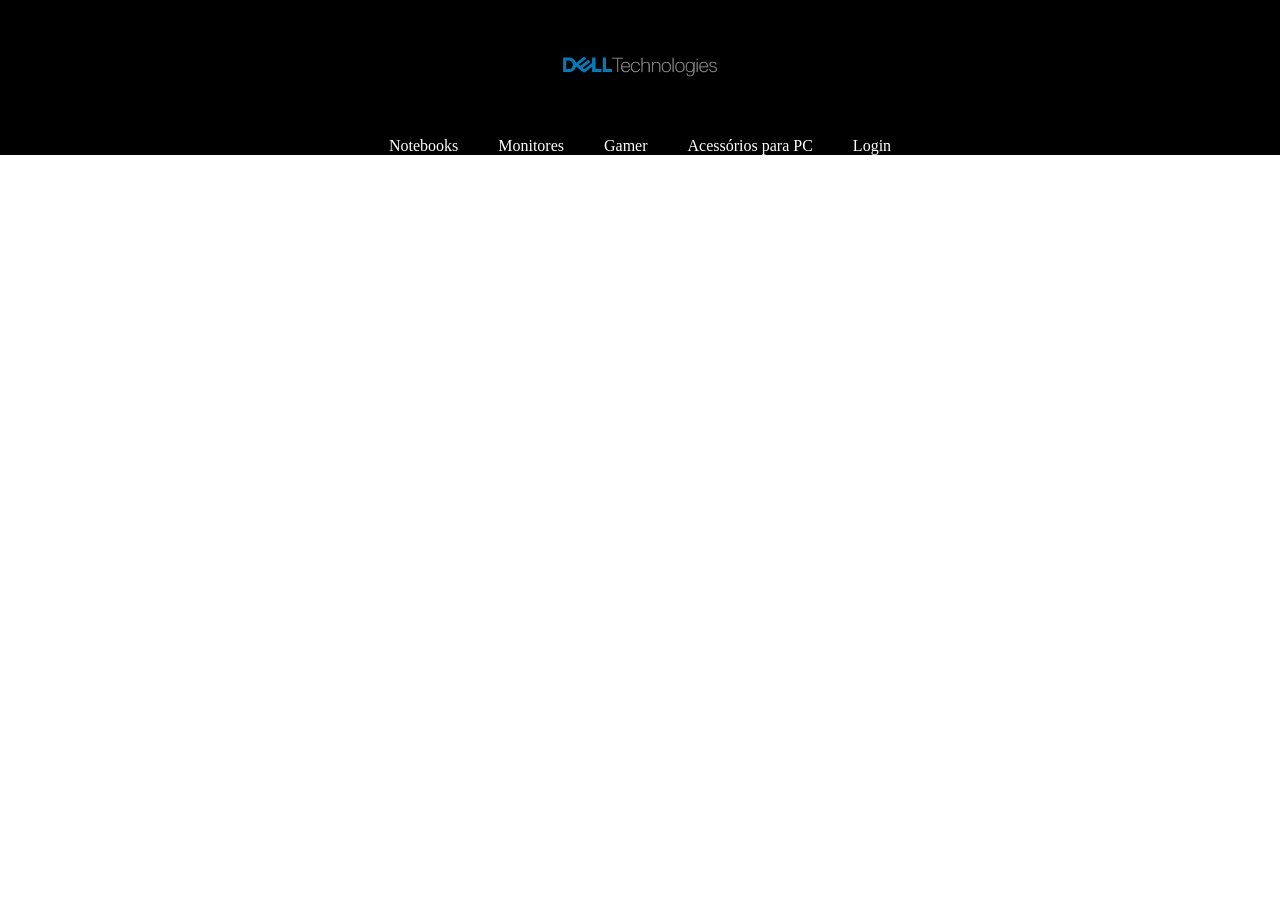
==== index.html @ b8699a7e "uptdate" ====
<!DOCTYPE html>
<html lang="pt-br">
<head>
    <meta charset="UTF-8">
    <meta name="viewport" content="width=device-width, initial-scale=1.0">
    <title>Loja Oficial Dell</title>
    <link rel="stylesheet" href="./style.css">
</head>
<body>
    <header>
        
        <nav class="nave">
            
            <a href="./index.html"><img src="./imagens/Dell_Technologies-Logo.wine.png" alt="logodel" id="logo"></a>
            <div id="dive">
        <a href="./notebooks.html" class="navega">Notebooks</a>
        <a href="./monitores.html" class="navega">Monitores</a>
        <a href="./gamer.html" class="navega"><p class="paragrafo">Gamer </p></a>
        <a href="./acessorios.html" class="navega">Acessórios para PC</a>
        <a href="./login.html" class="navega">Login</a>
    </div>
        </nav>
    </header>
    <main>
        
    </main>
</body>
</html>
---- style.css ----
*{
    margin: 0%;
    padding: 0%;
    box-sizing: border-box;
}
#logo{
     width: 200px;
 }
 .nave{
     display: flex;
     flex-direction: column;
     align-items: center;
     background-color: black;
     
 }
 #dive{
    display: flex;
     gap: 40px;
 }
 a{
    color: white;
    text-decoration: none;
  
}
#dive a:hover{
    color: rgb(214, 211, 211);
    text-decoration: underline;
    transition: 0,5s;
}
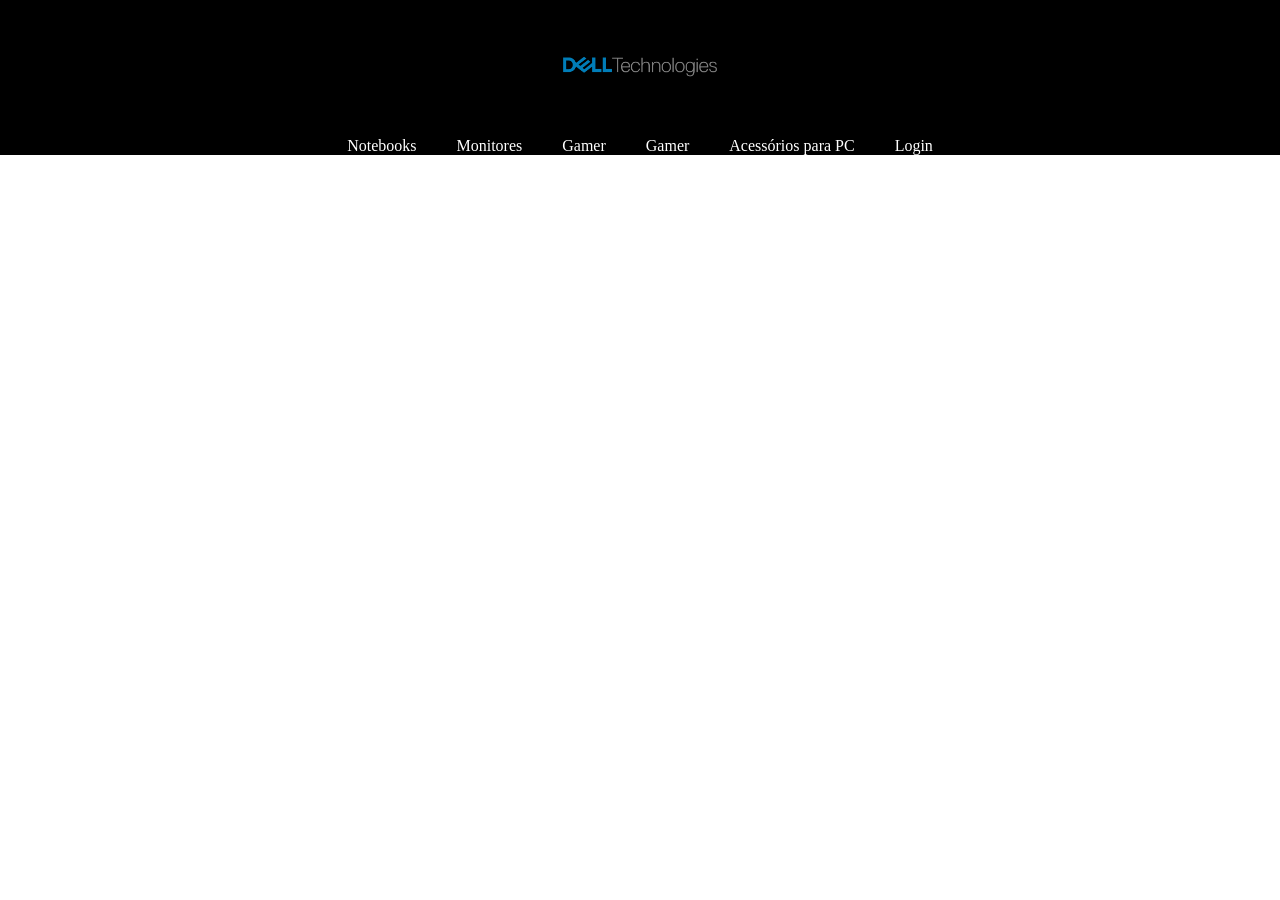
==== commit 58d85088: "atualização" ====
--- a/index.html
+++ b/index.html
@@ -15,7 +15,11 @@
             <div id="dive">
         <a href="./notebooks.html" class="navega">Notebooks</a>
         <a href="./monitores.html" class="navega">Monitores</a>
+
         <a href="./gamer.html" class="navega"><p class="paragrafo">Gamer </p></a>
+
+        <a href="./g" class="navega"><p class="paragrafo">Gamer </p></a>
+
         <a href="./acessorios.html" class="navega">Acessórios para PC</a>
         <a href="./login.html" class="navega">Login</a>
     </div>
@@ -25,4 +29,4 @@
         
     </main>
 </body>
-</html>+</html>
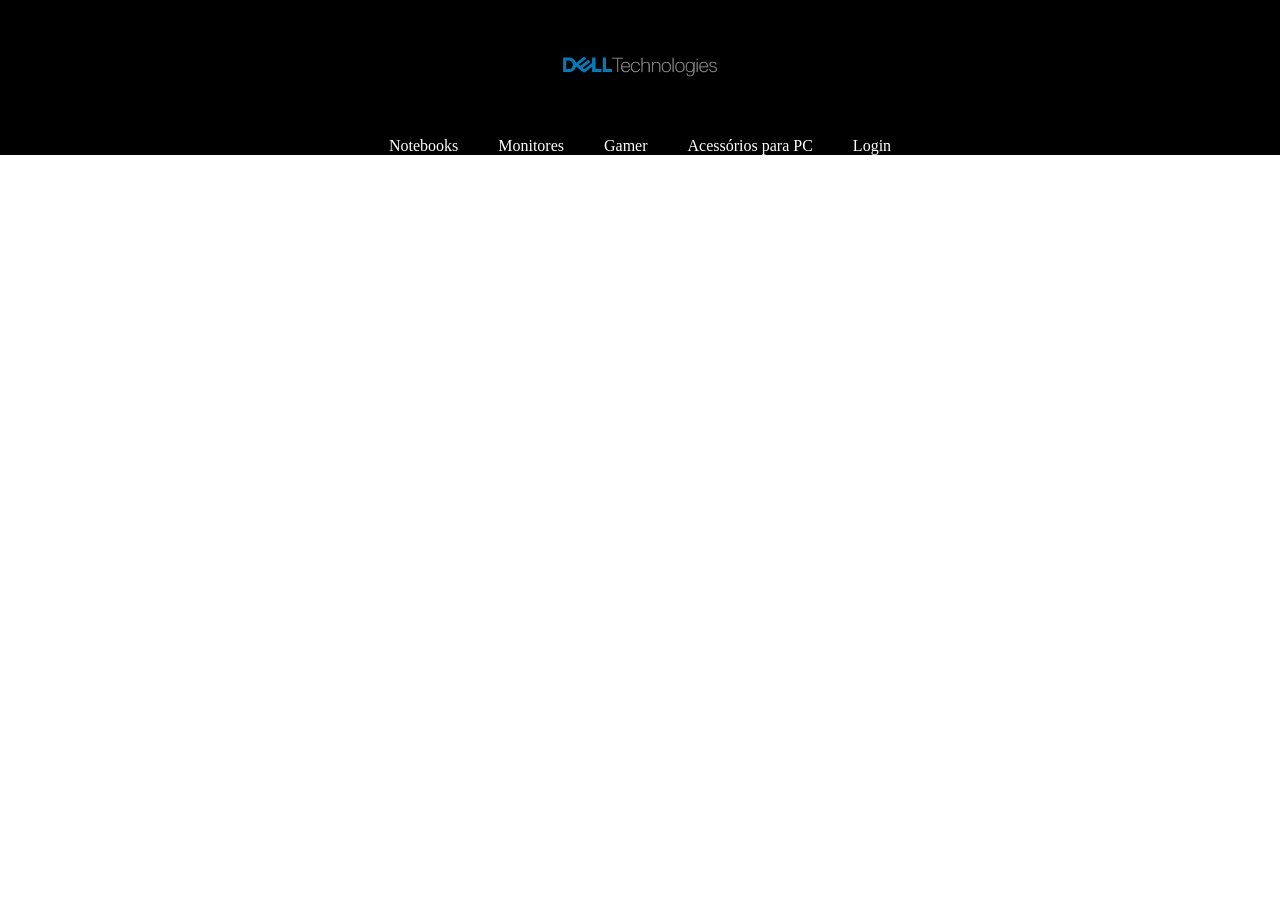
==== commit 17b65219: "attt" ====
--- a/index.html
+++ b/index.html
@@ -15,11 +15,7 @@
             <div id="dive">
         <a href="./notebooks.html" class="navega">Notebooks</a>
         <a href="./monitores.html" class="navega">Monitores</a>
-
-        <a href="./gamer.html" class="navega"><p class="paragrafo">Gamer </p></a>
-
         <a href="./g" class="navega"><p class="paragrafo">Gamer </p></a>
-
         <a href="./acessorios.html" class="navega">Acessórios para PC</a>
         <a href="./login.html" class="navega">Login</a>
     </div>
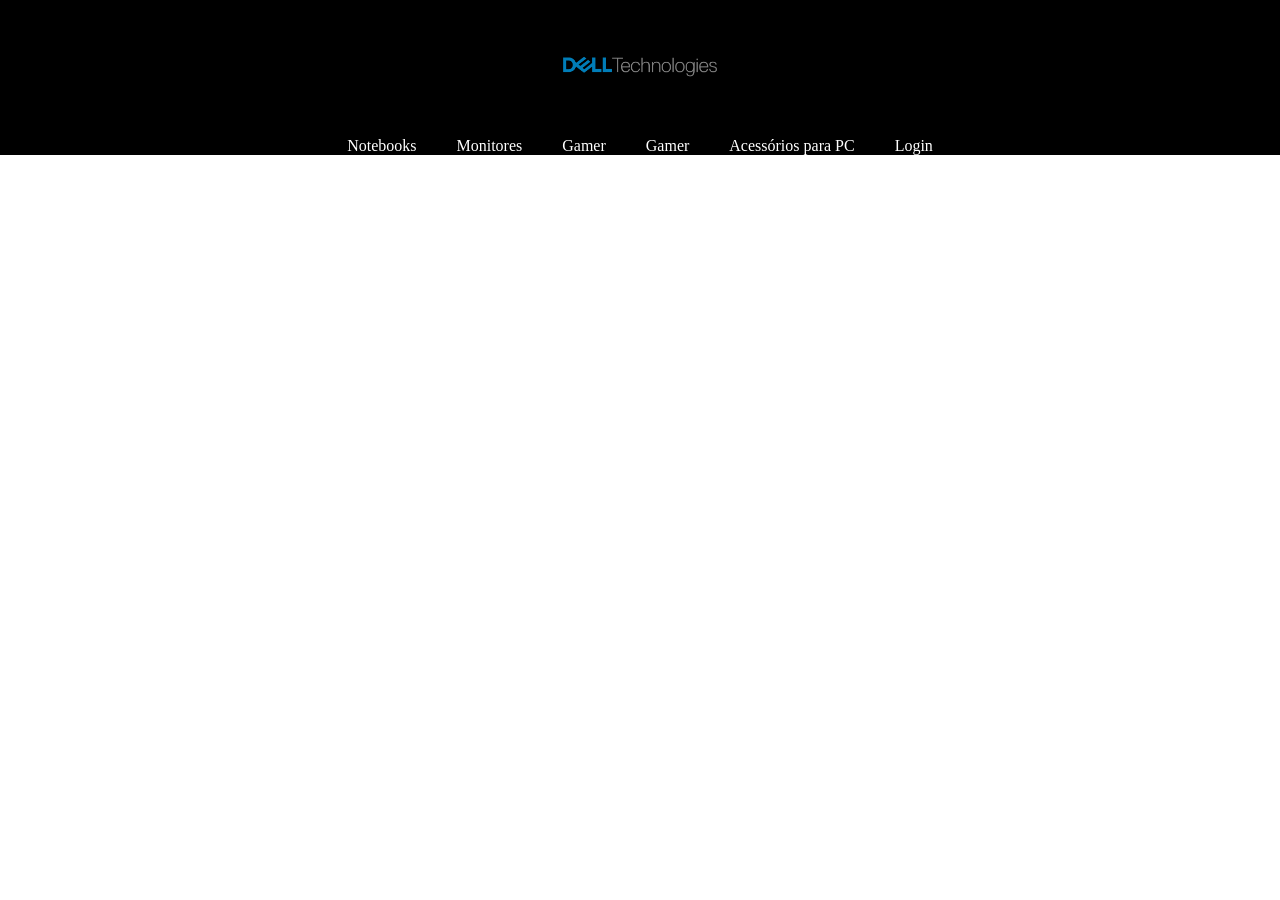
==== commit 262f46ce: "updt" ====
--- a/index.html
+++ b/index.html
@@ -15,7 +15,11 @@
             <div id="dive">
         <a href="./notebooks.html" class="navega">Notebooks</a>
         <a href="./monitores.html" class="navega">Monitores</a>
+
+        <a href="./gamer.html" class="navega"><p class="paragrafo">Gamer </p></a>
+
         <a href="./g" class="navega"><p class="paragrafo">Gamer </p></a>
+
         <a href="./acessorios.html" class="navega">Acessórios para PC</a>
         <a href="./login.html" class="navega">Login</a>
     </div>
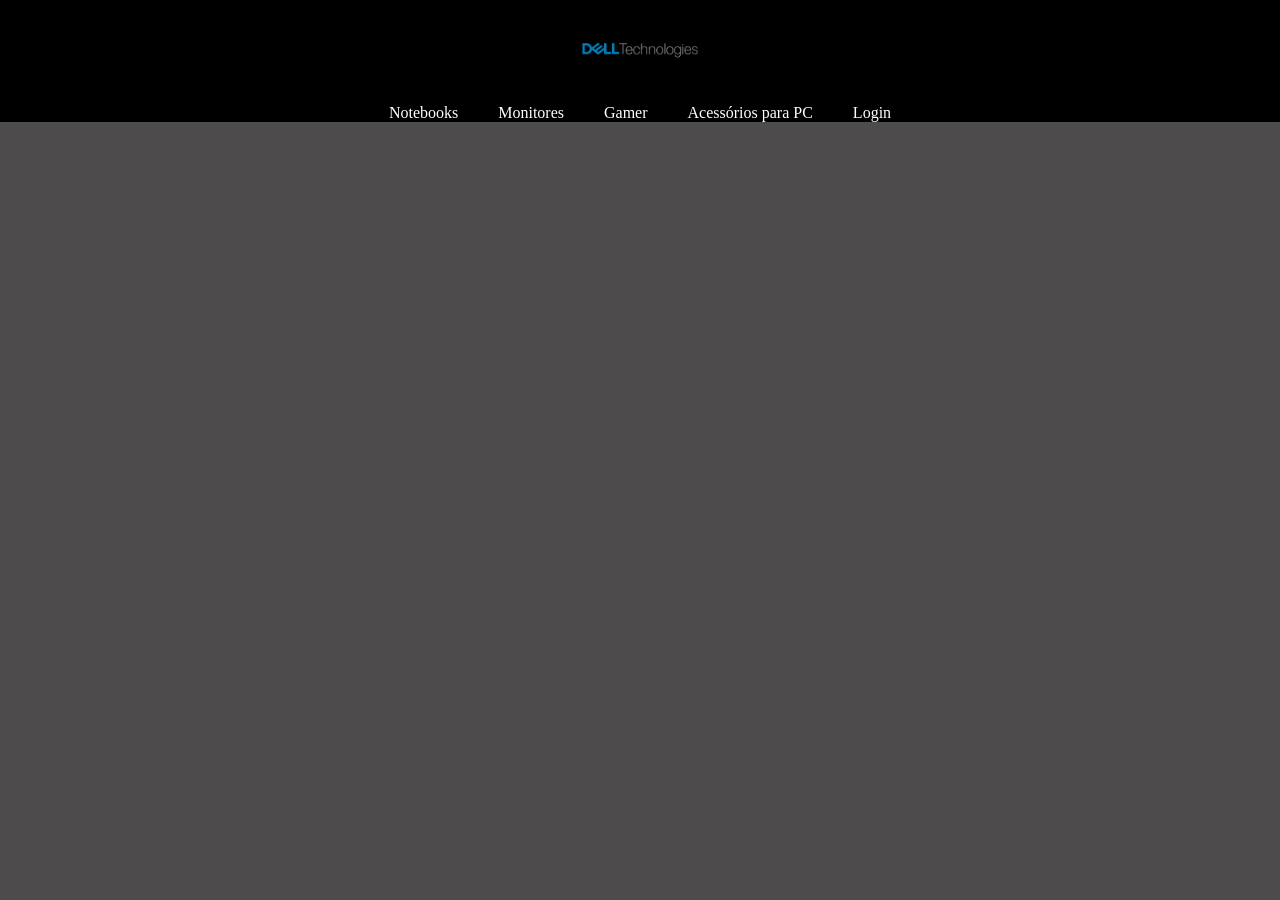
==== commit 99af5d65: "atualiza" ====
--- a/index.html
+++ b/index.html
@@ -15,18 +15,16 @@
             <div id="dive">
         <a href="./notebooks.html" class="navega">Notebooks</a>
         <a href="./monitores.html" class="navega">Monitores</a>
-
-        <a href="./gamer.html" class="navega"><p class="paragrafo">Gamer </p></a>
-
-        <a href="./g" class="navega"><p class="paragrafo">Gamer </p></a>
-
+        <a href="./gamer" class="navega"><p class="paragrafo">Gamer </p></a>
         <a href="./acessorios.html" class="navega">Acessórios para PC</a>
         <a href="./login.html" class="navega">Login</a>
     </div>
         </nav>
     </header>
     <main>
-        
+        <section>
+            
+        </section>
     </main>
 </body>
-</html>
+</html>
--- a/style.css
+++ b/style.css
@@ -1,29 +1,46 @@
 *{
-    margin: 0%;
-    padding: 0%;
-    box-sizing: border-box;
+   margin: 0%;
+   padding: 0%;
+   box-sizing: border-box; 
 }
 #logo{
-     width: 200px;
- }
- .nave{
-     display: flex;
-     flex-direction: column;
-     align-items: center;
-     background-color: black;
-     
- }
- #dive{
+    width: 200px;
+}
+body{
+    background-color: #4d4b4b;
+}
+.nave{
     display: flex;
-     gap: 40px;
- }
- a{
+    flex-direction: column;
+    align-items: center;
+    position: fixed;
+    top: 0;       
+    left: 0;
+    width: 100%;  
+    z-index: 1000;}
+
+#logo{
+    width: 150px;
+}
+.nave{
+    background-color: rgb(0, 0, 0);
+}
+.paragrafo{
+
+}
+#dive{
+   display: flex;
+    gap: 40px;
+    
+    
+}
+#dive a{
     color: white;
     text-decoration: none;
-  
 }
 #dive a:hover{
     color: rgb(214, 211, 211);
     text-decoration: underline;
     transition: 0,5s;
-}+}
+
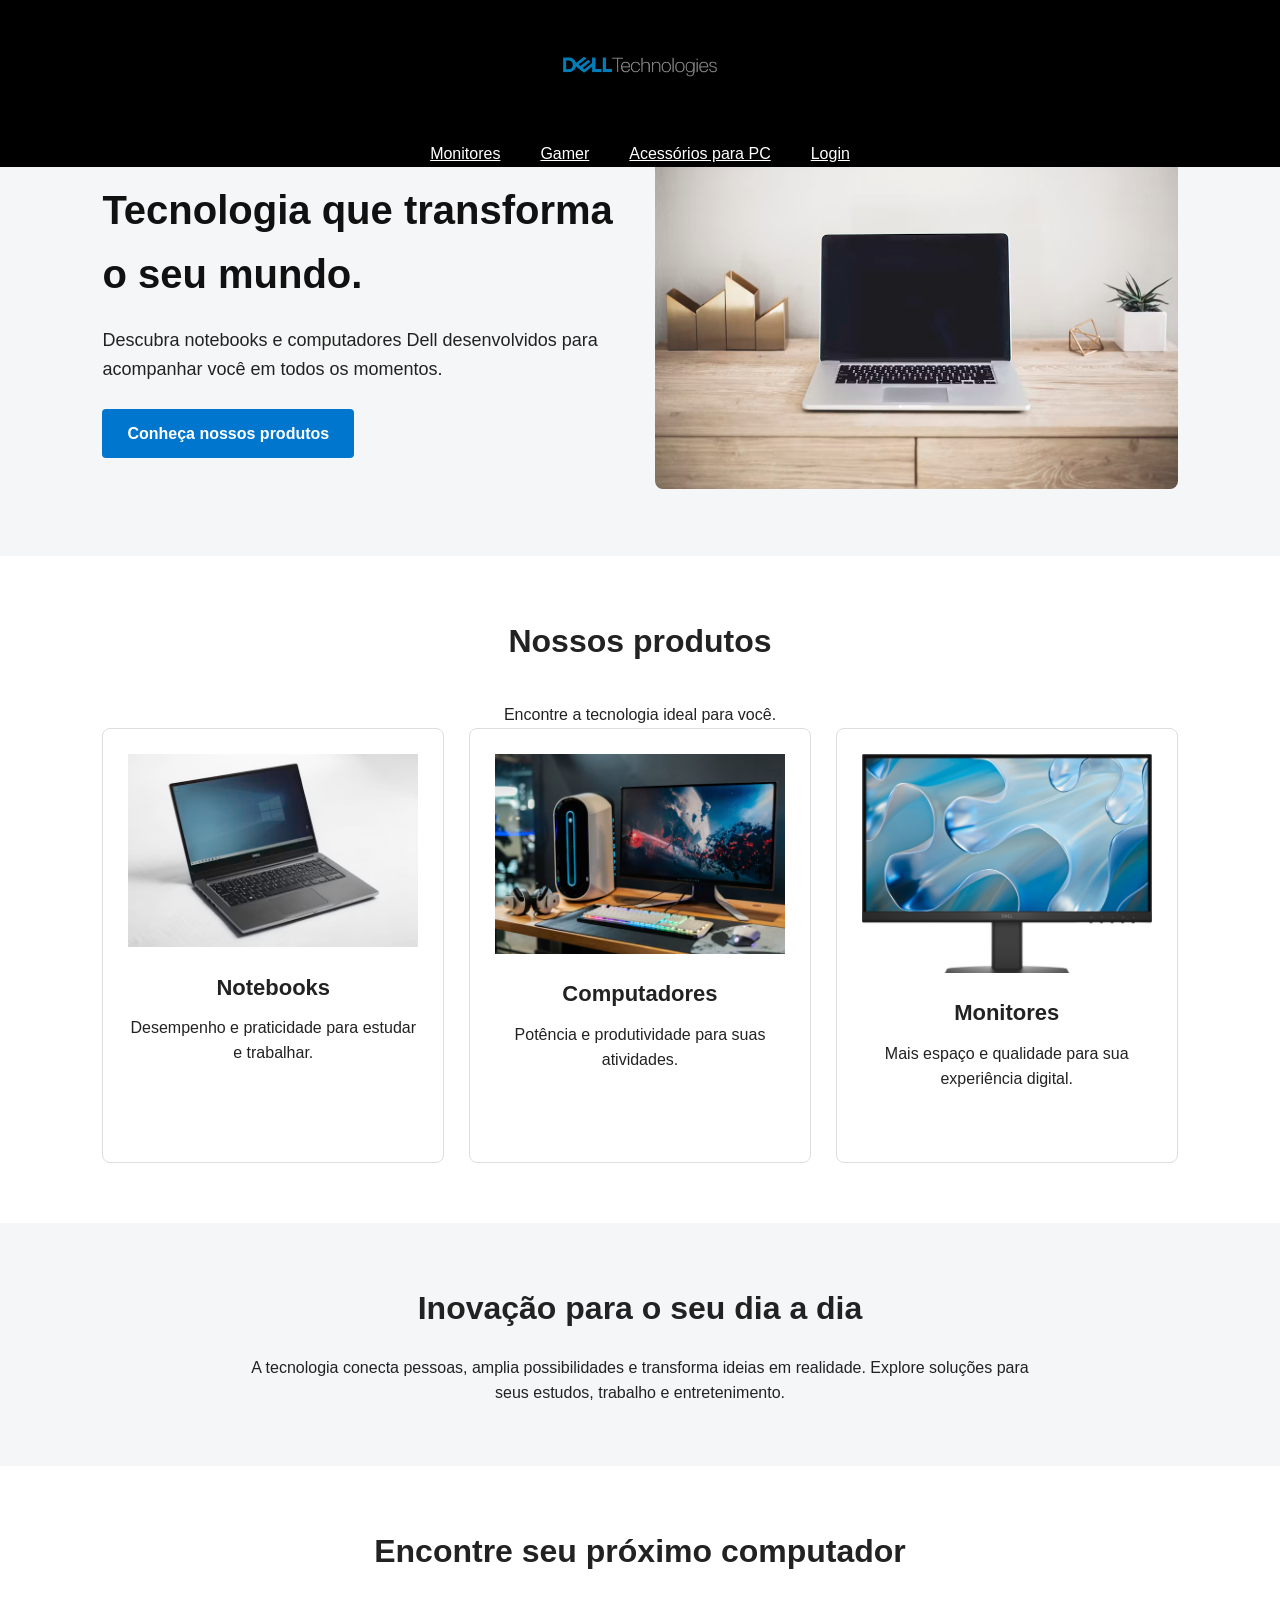
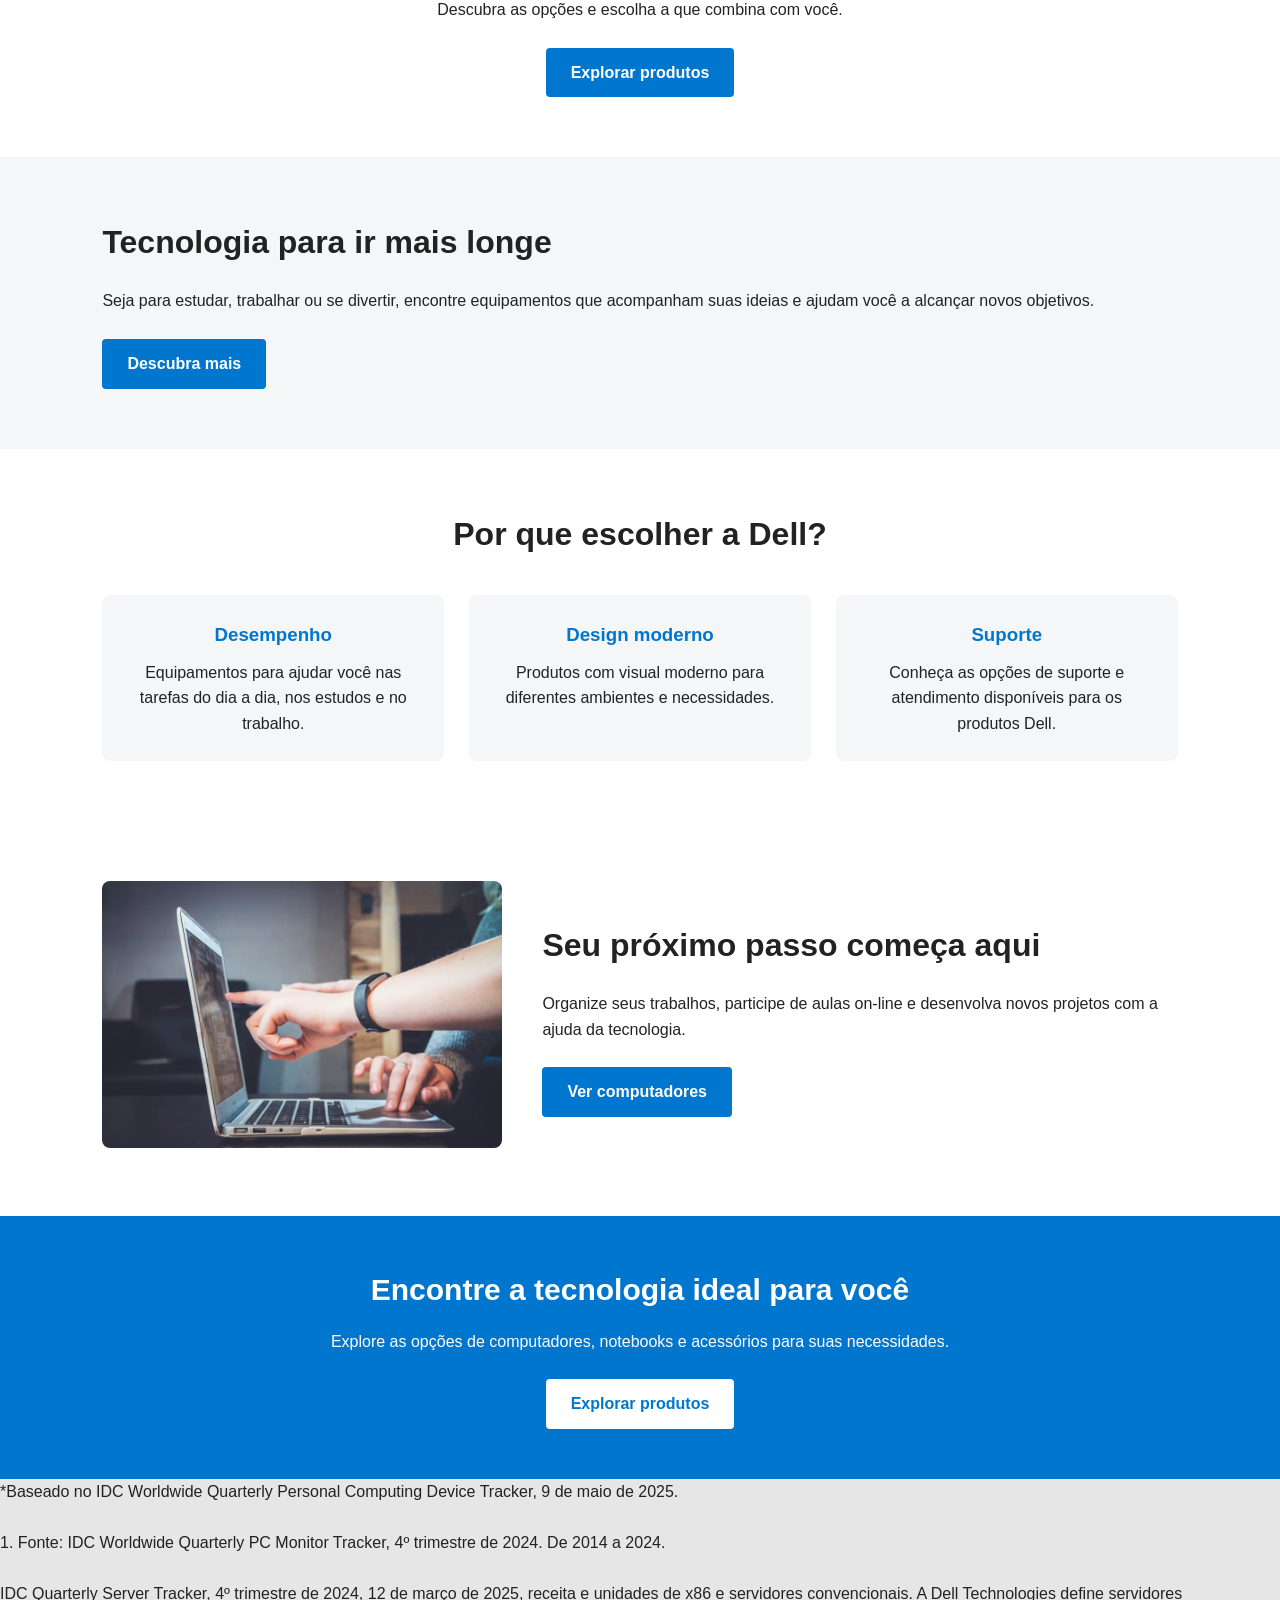
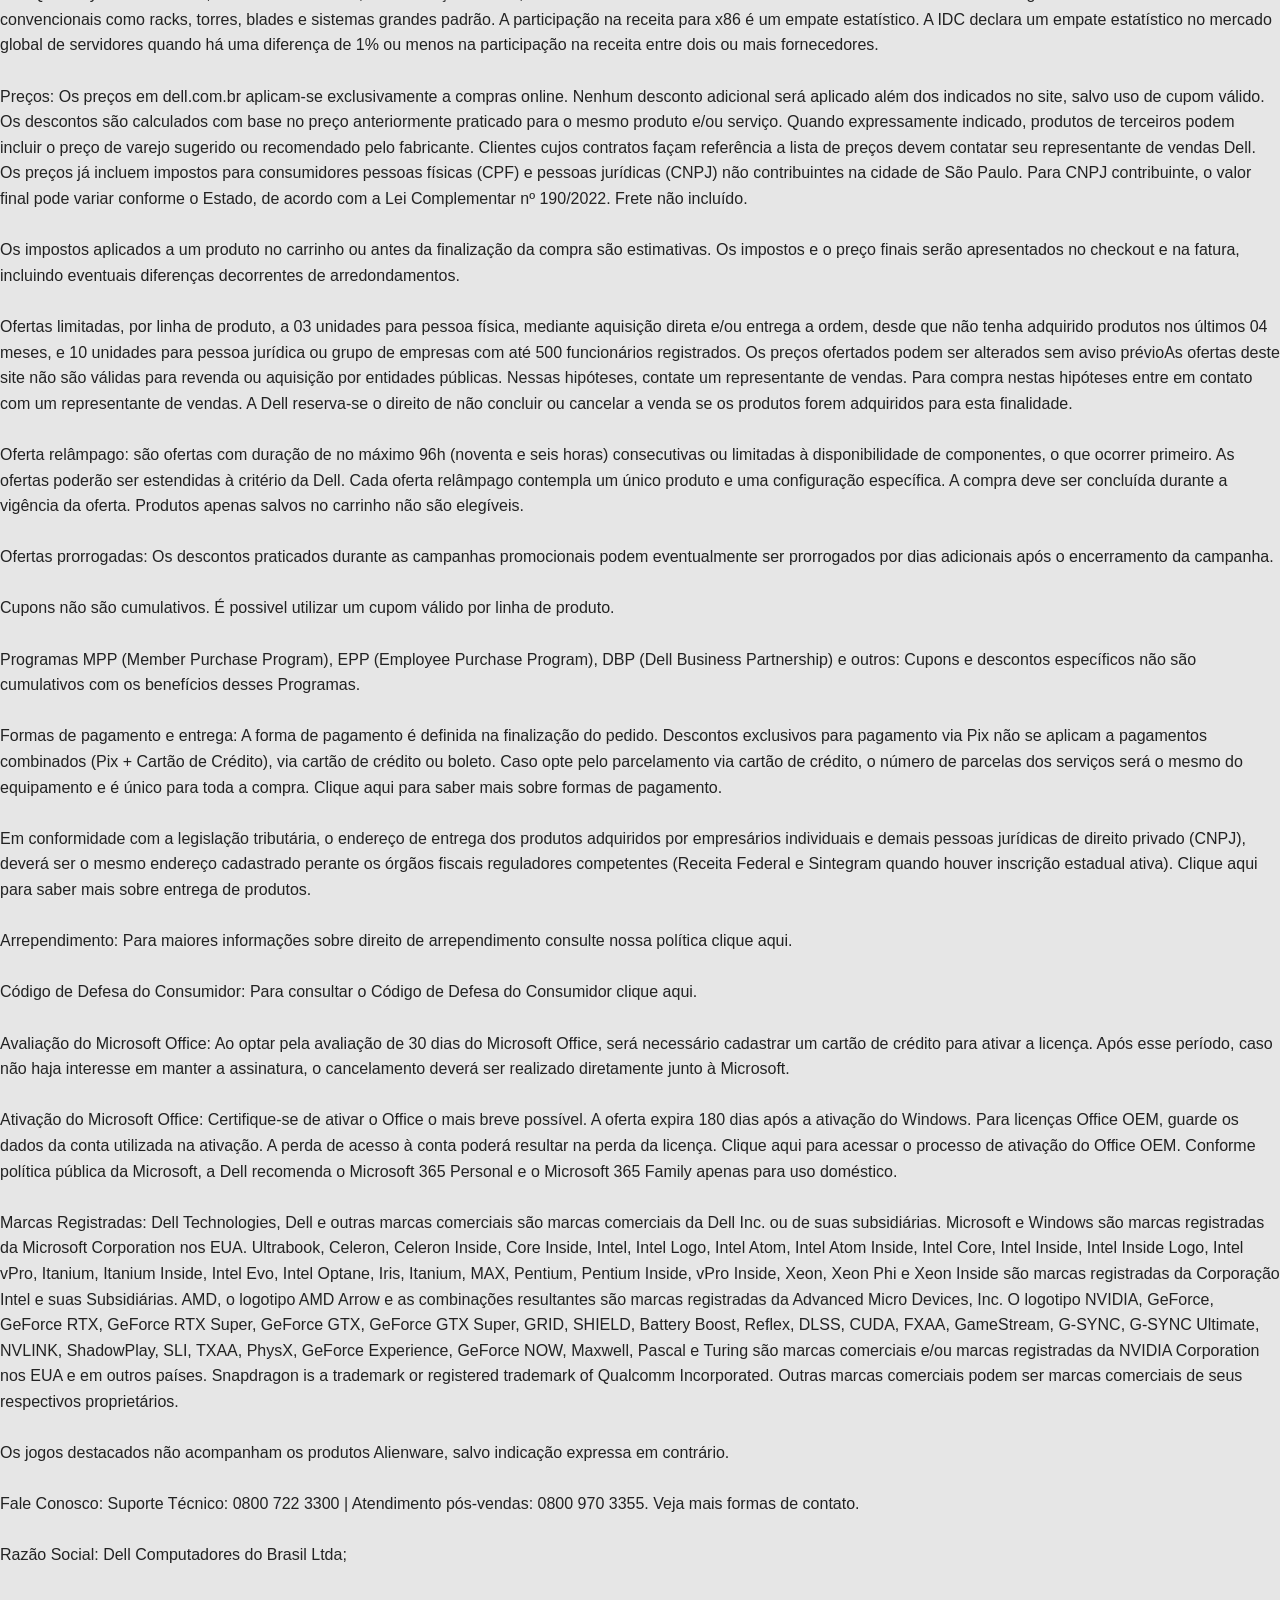
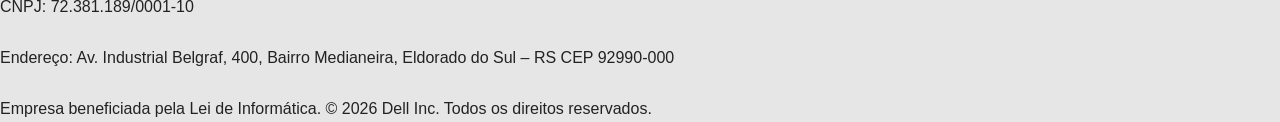
==== commit 38fb6a8f: "ultima atualização" ====
--- a/index.html
+++ b/index.html
@@ -13,18 +13,265 @@
             
             <a href="./index.html"><img src="./imagens/Dell_Technologies-Logo.wine.png" alt="logodel" id="logo"></a>
             <div id="dive">
-        <a href="./notebooks.html" class="navega">Notebooks</a>
+    
         <a href="./monitores.html" class="navega">Monitores</a>
-        <a href="./gamer" class="navega"><p class="paragrafo">Gamer </p></a>
+
+        <a href="./gamer.html" class="navega"><p class="paragrafo">Gamer </p></a>
+
         <a href="./acessorios.html" class="navega">Acessórios para PC</a>
         <a href="./login.html" class="navega">Login</a>
     </div>
         </nav>
     </header>
+            
+
     <main>
-        <section>
-            
+        <section class="banner" id="inicio">
+            <div class="banner-texto">
+                <h1>Tecnologia que transforma o seu mundo.</h1>
+
+                <p>
+                    Descubra notebooks e computadores Dell
+                    desenvolvidos para acompanhar você em
+                    todos os momentos.
+                </p>
+
+                <a href="#produtos" class="botao">
+                    Conheça nossos produtos
+                </a>
+            </div>
+
+            <div class="banner-imagem">
+                <img
+                    src="./imagens/foto 1.avif"
+                    alt="Notebook moderno sobre uma mesa"
+                >
+            </div>
+        </section>
+
+        <section class="produtos" id="produtos">
+            <h2>Nossos produtos</h2>
+
+            <p class="subtitulo">
+                Encontre a tecnologia ideal para você.
+            </p>
+
+            <div class="lista-produtos">
+
+                <article class="produto">
+                    <img
+                        src="./imagens/foto 2.avif"
+                        alt="Notebook para trabalho"
+                    >
+
+                    <h3>Notebooks</h3>
+
+                    <p>
+                        Desempenho e praticidade para
+                        estudar e trabalhar.
+                    </p>
+
+                    <a href="#contato">Saiba mais</a>
+                </article>
+
+                <article class="produto">
+                    <img
+                        src="./imagens/foto 3.avif"
+                        alt="Computador de mesa"
+                    >
+
+                    <h3>Computadores</h3>
+
+                    <p>
+                        Potência e produtividade para
+                        suas atividades.
+                    </p>
+
+                    <a href="#contato">Saiba mais</a>
+                </article>
+
+                <article class="produto">
+                    <img
+                        src="./imagens/foto 4.jpg"
+                        alt="Monitor de computador"
+                        id="monitore"
+                    >
+
+                    <h3>Monitores</h3>
+
+                    <p>
+                        Mais espaço e qualidade para
+                        sua experiência digital.
+                    </p>
+
+                    <a href="">Saiba mais</a>
+                </article>
+
+            </div>
+        </section>
+
+        <section class="sobre" id="sobre">
+            <h2>Inovação para o seu dia a dia</h2>
+
+            <p>
+                A tecnologia conecta pessoas, amplia
+                possibilidades e transforma ideias em realidade.
+                Explore soluções para seus estudos, trabalho
+                e entretenimento.
+            </p>
+        </section>
+
+        <section class="contato" id="contato">
+            <h2>Encontre seu próximo computador</h2>
+
+            <p>Descubra as opções e escolha a que combina com você.</p>
+
+            <a href="" class="botao">
+                Explorar produtos
+            </a>
+        </section>
+<!-- SEÇÃO DE DESTAQUE -->
+<section class="destaque">
+    <div class="destaque-texto">
+        <h2>Tecnologia para ir mais longe</h2>
+
+        <p>
+            Seja para estudar, trabalhar ou se divertir,
+            encontre equipamentos que acompanham suas ideias
+            e ajudam você a alcançar novos objetivos.
+        </p>
+
+        <a href="" class="botao">
+            Descubra mais
+        </a>
+    </div>
+</section>
+
+<!-- SEÇÃO DE BENEFÍCIOS -->
+<section class="beneficios">
+    <h2>Por que escolher a Dell?</h2>
+
+    <div class="lista-beneficios">
+
+        <article class="beneficio">
+            <h3>Desempenho</h3>
+            <p>
+                Equipamentos para ajudar você nas tarefas
+                do dia a dia, nos estudos e no trabalho.
+            </p>
+        </article>
+
+        <article class="beneficio">
+            <h3>Design moderno</h3>
+            <p>
+                Produtos com visual moderno para diferentes
+                ambientes e necessidades.
+            </p>
+        </article>
+
+        <article class="beneficio">
+            <h3>Suporte</h3>
+            <p>
+                Conheça as opções de suporte e atendimento
+                disponíveis para os produtos Dell.
+            </p>
+        </article>
+
+    </div>
+</section>
+
+<!-- SEÇÃO PARA ESTUDANTES -->
+<section class="estudantes">
+    <div class="estudantes-imagem">
+        <img
+            src="./imagens/foto 5.avif"
+            alt="Pessoa utilizando um notebook para estudar"
+        >
+    </div>
+
+    <div class="estudantes-texto">
+        <h2>Seu próximo passo começa aqui</h2>
+
+        <p>
+            Organize seus trabalhos, participe de aulas
+            on-line e desenvolva novos projetos com a ajuda
+            da tecnologia.
+        </p>
+
+        <a href="" class="botao">
+            Ver computadores
+        </a>
+    </div>
+</section>
+
+<!-- SEÇÃO DE CHAMADA -->
+<section class="chamada">
+    <h2>Encontre a tecnologia ideal para você</h2>
+
+    <p>
+        Explore as opções de computadores, notebooks
+        e acessórios para suas necessidades.
+    </p>
+
+    <a href="" class="botao">
+        Explorar produtos
+    </a>
+</section>
+
+    </main>
+
+    <footer class="rodape">
+        <p>*Baseado no IDC Worldwide Quarterly Personal Computing Device Tracker, 9 de maio de 2025.<br>
+        <br>
+        1. Fonte: IDC Worldwide Quarterly PC Monitor Tracker, 4º trimestre de 2024. De 2014 a 2024.<br>
+        <br>
+        IDC Quarterly Server Tracker, 4º trimestre de 2024, 12 de março de 2025, receita e unidades de x86 e servidores convencionais. A Dell Technologies define servidores convencionais como racks, torres, blades e sistemas grandes padrão. A participação na receita para x86 é um empate estatístico. A IDC declara um empate estatístico no mercado global de servidores quando há uma diferença de 1% ou menos na participação na receita entre dois ou mais fornecedores.<br>
+        <br>
+        Preços: Os preços em dell.com.br aplicam-se exclusivamente a compras online. Nenhum desconto adicional será aplicado além dos indicados no site, salvo uso de cupom válido. Os descontos são calculados com base no preço anteriormente praticado para o mesmo produto e/ou serviço. Quando expressamente indicado, produtos de terceiros podem incluir o preço de varejo sugerido ou recomendado pelo fabricante. Clientes cujos contratos façam referência a lista de preços devem contatar seu representante de vendas Dell. Os preços já incluem impostos para consumidores pessoas físicas (CPF) e pessoas jurídicas (CNPJ) não contribuintes na cidade de São Paulo. Para CNPJ contribuinte, o valor final pode variar conforme o Estado, de acordo com a Lei Complementar nº 190/2022. Frete não incluído.<br>
+        <br>
+        Os impostos aplicados a um produto no carrinho ou antes da finalização da compra são estimativas. Os impostos e o preço finais serão apresentados no checkout e na fatura, incluindo eventuais diferenças decorrentes de arredondamentos.<br>
+        <br>
+        Ofertas limitadas, por linha de produto, a 03 unidades para pessoa física, mediante aquisição direta e/ou entrega a ordem, desde que não tenha adquirido produtos nos últimos 04 meses, e 10 unidades para pessoa jurídica ou grupo de empresas com até 500 funcionários registrados. Os preços ofertados podem ser alterados sem aviso prévioAs ofertas deste site não são válidas para revenda ou aquisição por entidades públicas. Nessas hipóteses, contate um representante de vendas. Para compra nestas hipóteses entre em contato com um representante de vendas. A Dell reserva-se o direito de não concluir ou cancelar a venda se os produtos forem adquiridos para esta finalidade.<br>
+        <br>
+        Oferta relâmpago: são ofertas com duração de no máximo 96h (noventa e seis horas) consecutivas ou limitadas à disponibilidade de componentes, o que ocorrer primeiro. As ofertas poderão ser estendidas à critério da Dell. Cada oferta relâmpago contempla um único produto e uma configuração específica. A compra deve ser concluída durante a vigência da oferta. Produtos apenas salvos no carrinho não são elegíveis.<br>
+        <br>
+        Ofertas prorrogadas: Os descontos praticados durante as campanhas promocionais podem eventualmente ser prorrogados por dias adicionais após o encerramento da campanha.<br>
+        <br>
+        Cupons não são cumulativos. É possivel utilizar um cupom válido por linha de produto.<br>
+        <br>
+        Programas MPP (Member Purchase Program), EPP (Employee Purchase Program), DBP (Dell Business Partnership) e outros: Cupons e descontos específicos não são cumulativos com os benefícios desses Programas.<br>
+        <br>
+        Formas de pagamento e entrega: A forma de pagamento é definida na finalização do pedido. Descontos exclusivos para pagamento via Pix não se aplicam a pagamentos combinados (Pix + Cartão de Crédito), via cartão de crédito ou boleto. Caso opte pelo parcelamento via cartão de crédito, o número de parcelas dos serviços será o mesmo do equipamento e é único para toda a compra. Clique aqui para saber mais sobre formas de pagamento.<br>
+        <br>
+        Em conformidade com a legislação tributária, o endereço de entrega dos produtos adquiridos por empresários individuais e demais pessoas jurídicas de direito privado (CNPJ), deverá ser o mesmo endereço cadastrado perante os órgãos fiscais reguladores competentes (Receita Federal e Sintegram quando houver inscrição estadual ativa). Clique aqui para saber mais sobre entrega de produtos.<br>
+        <br>
+        Arrependimento: Para maiores informações sobre direito de arrependimento consulte nossa política clique aqui.<br>
+        <br>
+        Código de Defesa do Consumidor: Para consultar o Código de Defesa do Consumidor clique aqui.<br>
+        <br>
+        Avaliação do Microsoft Office: Ao optar pela avaliação de 30 dias do Microsoft Office, será necessário cadastrar um cartão de crédito para ativar a licença. Após esse período, caso não haja interesse em manter a assinatura, o cancelamento deverá ser realizado diretamente junto à Microsoft.<br>
+        <br>
+        Ativação do Microsoft Office: Certifique-se de ativar o Office o mais breve possível. A oferta expira 180 dias após a ativação do Windows. Para licenças Office OEM, guarde os dados da conta utilizada na ativação. A perda de acesso à conta poderá resultar na perda da licença. Clique aqui para acessar o processo de ativação do Office OEM. Conforme política pública da Microsoft, a Dell recomenda o Microsoft 365 Personal e o Microsoft 365 Family apenas para uso doméstico.<br>
+        <br>
+        Marcas Registradas: Dell Technologies, Dell e outras marcas comerciais são marcas comerciais da Dell Inc. ou de suas subsidiárias. Microsoft e Windows são marcas registradas da Microsoft Corporation nos EUA. Ultrabook, Celeron, Celeron Inside, Core Inside, Intel, Intel Logo, Intel Atom, Intel Atom Inside, Intel Core, Intel Inside, Intel Inside Logo, Intel vPro, Itanium, Itanium Inside, Intel Evo, Intel Optane, Iris, Itanium, MAX, Pentium, Pentium Inside, vPro Inside, Xeon, Xeon Phi e Xeon Inside são marcas registradas da Corporação Intel e suas Subsidiárias. AMD, o logotipo AMD Arrow e as combinações resultantes são marcas registradas da Advanced Micro Devices, Inc. O logotipo NVIDIA, GeForce, GeForce RTX, GeForce RTX Super, GeForce GTX, GeForce GTX Super, GRID, SHIELD, Battery Boost, Reflex, DLSS, CUDA, FXAA, GameStream, G-SYNC, G-SYNC Ultimate, NVLINK, ShadowPlay, SLI, TXAA, PhysX, GeForce Experience, GeForce NOW, Maxwell, Pascal e Turing são marcas comerciais e/ou marcas registradas da NVIDIA Corporation nos EUA e em outros países. Snapdragon is a trademark or registered trademark of Qualcomm Incorporated. Outras marcas comerciais podem ser marcas comerciais de seus respectivos proprietários.<br>
+        <br>
+        Os jogos destacados não acompanham os produtos Alienware, salvo indicação expressa em contrário.<br> 
+        <br>
+        Fale Conosco: Suporte Técnico: 0800 722 3300 | Atendimento pós-vendas: 0800 970 3355. Veja mais formas de contato.<br>
+        <br>
+        Razão Social: Dell Computadores do Brasil Ltda;<br><br>
+        CNPJ: 72.381.189/0001-10<br><br>
+        Endereço: Av. Industrial Belgraf, 400, Bairro Medianeira, Eldorado do Sul – RS CEP 92990-000<br>
+        <br>
+        Empresa beneficiada pela Lei de Informática.
+        © 2026 Dell Inc. Todos os direitos reservados.</p>
+
+    </footer>
+
+</body>
+</html>
+
         </section>
     </main>
 </body>
-</html>+</html>
--- a/style.css
+++ b/style.css
@@ -1,46 +1,281 @@
 *{
-   margin: 0%;
-   padding: 0%;
-   box-sizing: border-box; 
+    margin: 0%;
+    padding: 0%;
+    box-sizing: border-box;
 }
 #logo{
-    width: 200px;
-}
-body{
-    background-color: #4d4b4b;
-}
-.nave{
-    display: flex;
-    flex-direction: column;
-    align-items: center;
-    position: fixed;
-    top: 0;       
-    left: 0;
-    width: 100%;  
-    z-index: 1000;}
-
-#logo{
-    width: 150px;
-}
-.nave{
-    background-color: rgb(0, 0, 0);
-}
-.paragrafo{
-
-}
-#dive{
-   display: flex;
-    gap: 40px;
-    
-    
-}
-#dive a{
+     width: 200px;
+ }
+ .nave{
+     display: flex;
+     flex-direction: column;
+     align-items: center;
+     background-color: black;
+     
+ }
+ #dive{
+    display: flex;
+     gap: 40px;
+ }
+ a{
     color: white;
-    text-decoration: none;
-}
+ }
 #dive a:hover{
     color: rgb(214, 211, 211);
     text-decoration: underline;
     transition: 0,5s;
 }
 
+* {
+    margin: 0;
+    padding: 0;
+    box-sizing: border-box;
+}
+
+body {
+    font-family: Arial, Helvetica, sans-serif;
+    color: #222;
+    background-color: #fff;
+    line-height: 1.6;
+}
+
+header {
+    position: fixed;
+    top: 0;
+    left: 0;
+    width: 100%;
+    z-index: 1000;
+}
+
+main {
+    padding-top: 80px;
+}
+
+.banner {
+    display: flex;
+    align-items: center;
+    justify-content: space-between;
+    gap: 30px;
+    padding: 60px 8%;
+    background-color: #f5f6f7;
+}
+
+.banner-texto {
+    flex: 1;
+}
+
+.banner-texto h1 {
+    font-size: 40px;
+    margin-bottom: 20px;
+    color: #111;
+}
+
+.banner-texto p {
+    font-size: 18px;
+    margin-bottom: 25px;
+}
+
+.banner-imagem {
+    flex: 1;
+    text-align: center;
+}
+
+.banner-imagem img {
+    width: 100%;
+    height: auto;
+    border-radius: 8px;
+}
+
+.botao {
+    display: inline-block;
+    padding: 12px 25px;
+    background-color: #0076ce;
+    color: #fff;
+    text-decoration: none;
+    border-radius: 4px;
+    font-weight: bold;
+}
+
+.botao:hover {
+    background-color: #005a9e;
+}
+
+.produtos {
+    padding: 60px 8%;
+    text-align: center;
+}
+
+.produtos h2 {
+    font-size: 32px;
+    margin-bottom: 35px;
+}
+
+.lista-produtos {
+    display: flex;
+    justify-content: center;
+    gap: 25px;
+}
+
+.produto {
+    flex: 1;
+    padding: 25px;
+    border: 1px solid #ddd;
+    border-radius: 8px;
+    background-color: #fff;
+}
+
+.produto img {
+    width: 100%;
+    height: auto;
+    margin-bottom: 15px;
+}
+
+.produto h3 {
+    font-size: 22px;
+    margin-bottom: 10px;
+}
+
+.produto p {
+    margin-bottom: 20px;
+}
+
+.destaque {
+    padding: 60px 8%;
+    display: flex;
+    align-items: center;
+    gap: 40px;
+    background-color: #f5f6f7;
+}
+
+.destaque img {
+    width: 50%;
+    height: auto;
+    border-radius: 8px;
+}
+
+.destaque-texto {
+    flex: 1;
+}
+
+.destaque-texto h2 {
+    font-size: 32px;
+    margin-bottom: 20px;
+}
+
+.destaque-texto p {
+    margin-bottom: 25px;
+}
+
+.beneficios {
+    padding: 60px 8%;
+    text-align: center;
+}
+
+.beneficios h2 {
+    font-size: 32px;
+    margin-bottom: 35px;
+}
+
+.lista-beneficios {
+    display: flex;
+    justify-content: center;
+    gap: 25px;
+}
+
+.beneficio {
+    flex: 1;
+    padding: 25px;
+    background-color: #f5f6f7;
+    border-radius: 8px;
+}
+
+.beneficio h3 {
+    margin-bottom: 10px;
+    color: #0076ce;
+}
+
+.estudantes {
+    padding: 60px 8%;
+    display: flex;
+    align-items: center;
+    gap: 40px;
+}
+
+.estudantes img {
+    width: 400px;
+    height: auto;
+    border-radius: 8px;
+}
+
+.estudantes-texto {
+    flex: 1;
+}
+
+.estudantes-texto h2 {
+    font-size: 32px;
+    margin-bottom: 20px;
+}
+
+.estudantes-texto p {
+    margin-bottom: 25px;
+}
+
+.sobre {
+    padding: 60px 8%;
+    text-align: center;
+    background-color: #f5f6f7;
+}
+
+.sobre h2 {
+    font-size: 32px;
+    margin-bottom: 20px;
+}
+
+.sobre p {
+    max-width: 800px;
+    margin: 0 auto;
+}
+
+.contato {
+    padding: 60px 8%;
+    text-align: center;
+}
+
+.contato h2 {
+    font-size: 32px;
+    margin-bottom: 20px;
+}
+
+.contato p {
+    margin-bottom: 25px;
+}
+
+.chamada {
+    padding: 50px 8%;
+    text-align: center;
+    background-color: #0076ce;
+    color: #fff;
+}
+
+.chamada h2 {
+    font-size: 30px;
+    margin-bottom: 15px;
+}
+
+.chamada p {
+    margin-bottom: 25px;
+}
+
+.chamada .botao {
+    background-color: #fff;
+    color: #0076ce;
+}
+
+.chamada .botao:hover {
+    background-color: #e6e6e6;
+}
+
+ .rodape{
+        background-color: rgb(230, 230, 230);
+        font-family: Arial, Helvetica, sans-serif;
+    }
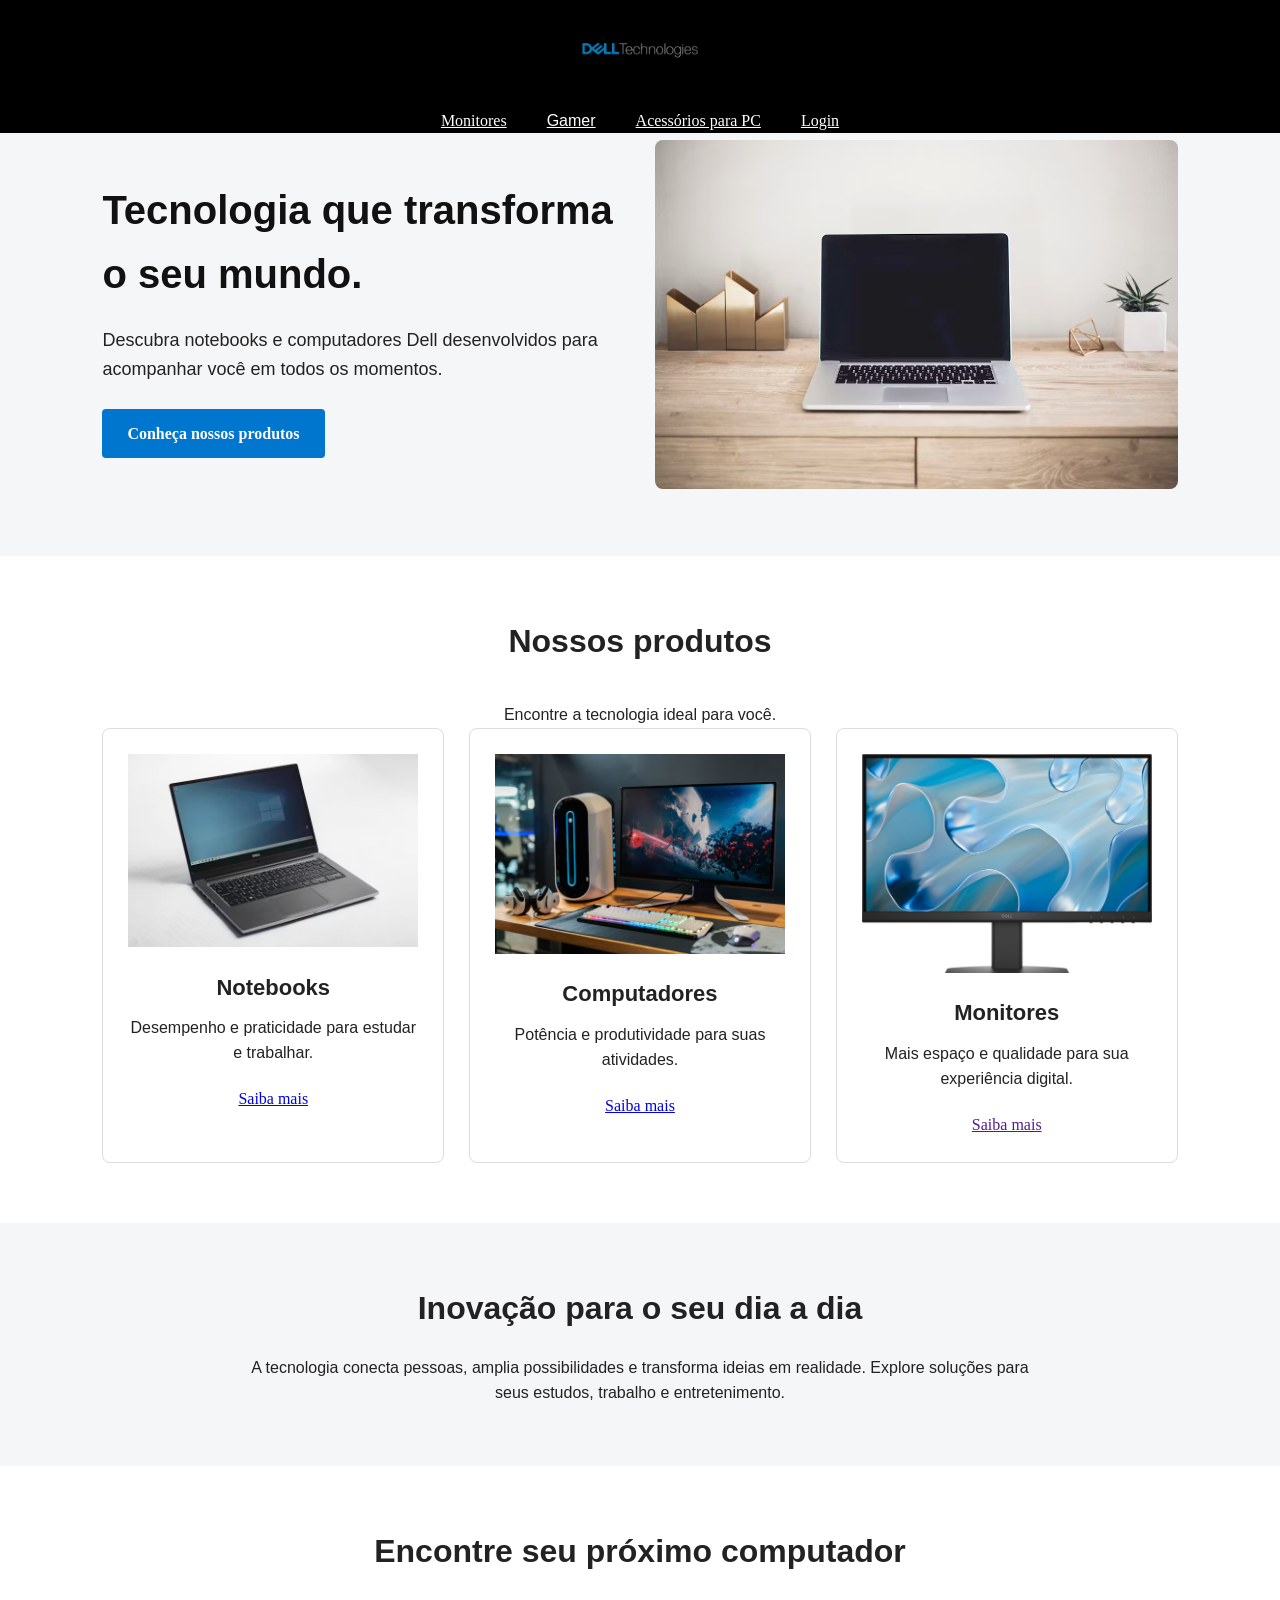
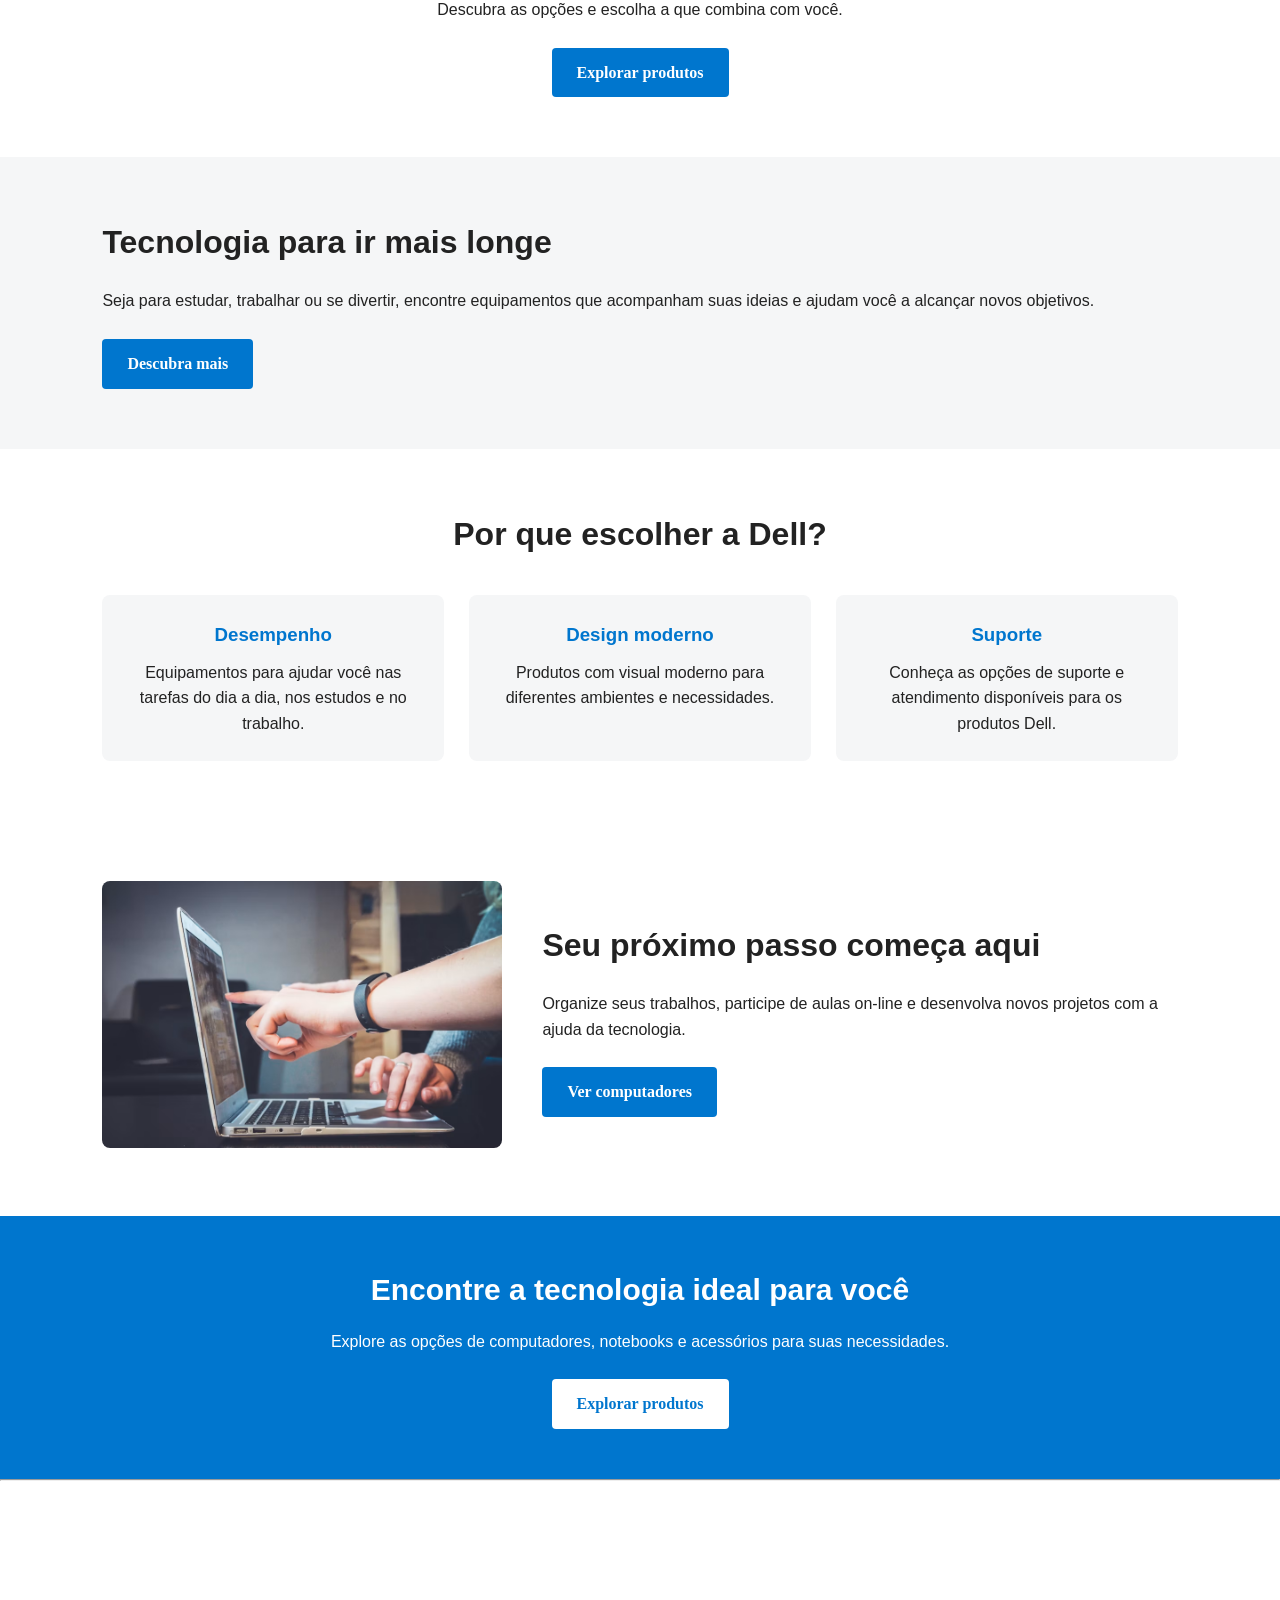
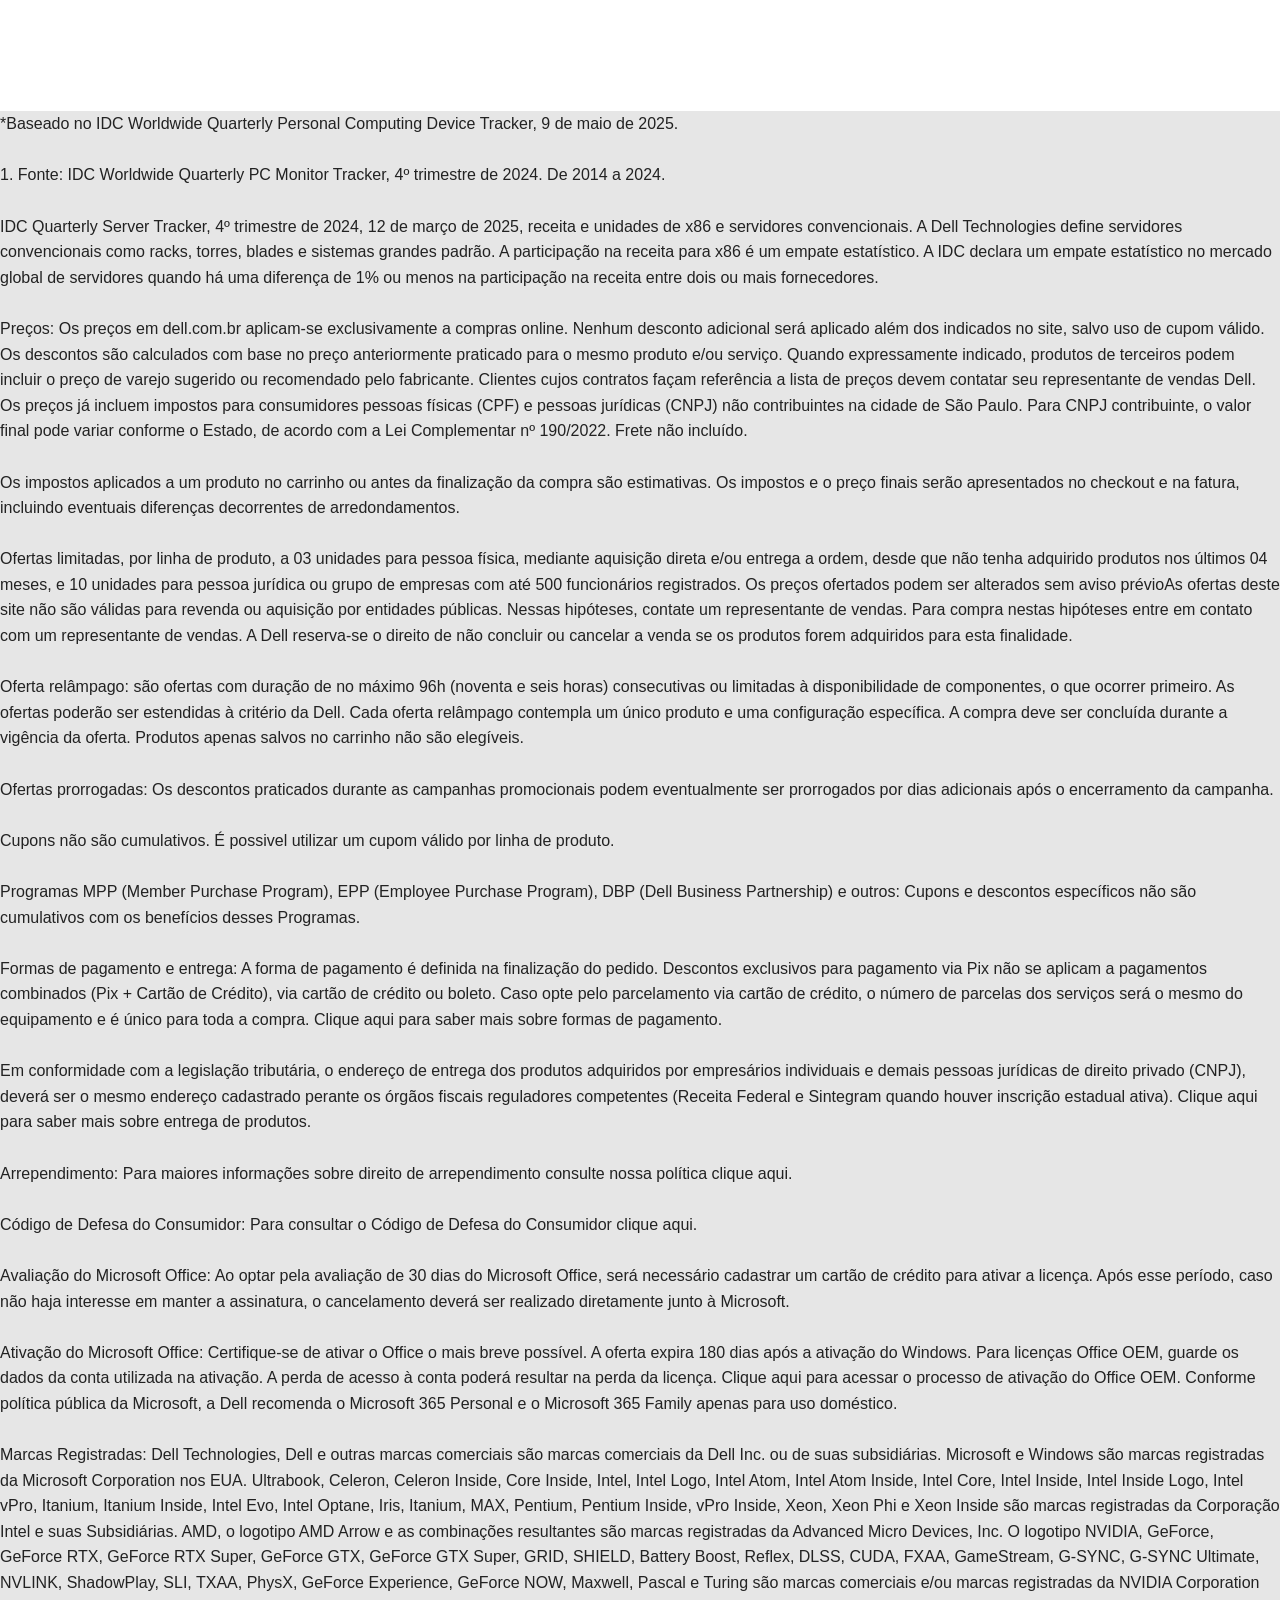
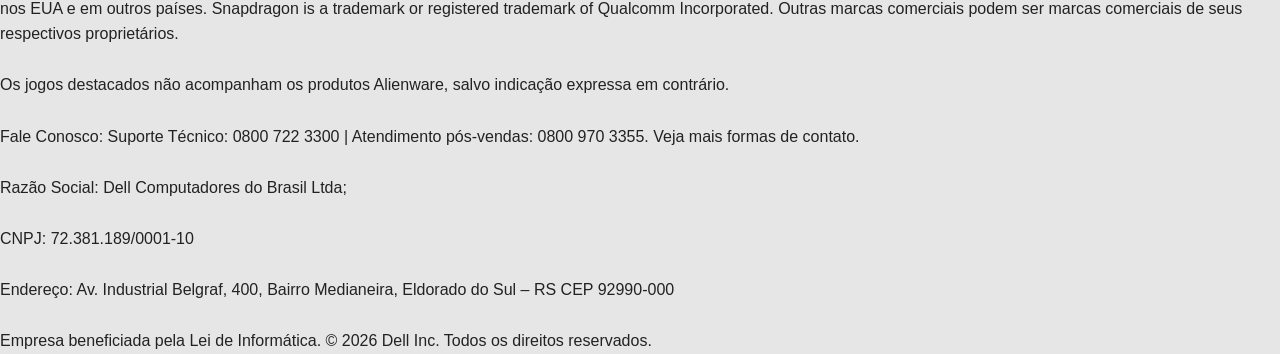
==== commit 32441e39: "update final" ====
--- a/index.html
+++ b/index.html
@@ -217,8 +217,16 @@
         Explorar produtos
     </a>
 </section>
-
+<hr>
     </main>
+    <br>
+    <br>
+    <br>
+    <br>
+    <br><br>
+    <br>
+    <br>
+    <br>
 
     <footer class="rodape">
         <p>*Baseado no IDC Worldwide Quarterly Personal Computing Device Tracker, 9 de maio de 2025.<br>
--- a/style.css
+++ b/style.css
@@ -3,49 +3,45 @@
     padding: 0%;
     box-sizing: border-box;
 }
-#logo{
-     width: 200px;
- }
- .nave{
-     display: flex;
-     flex-direction: column;
-     align-items: center;
-     background-color: black;
-     
- }
- #dive{
-    display: flex;
-     gap: 40px;
- }
- a{
+.nave{
+    display: flex;
+    flex-direction: column;
+    align-items: center;
+    position: fixed;
+    top: 0;       
+    left: 0;
+    width: 100%;  
+    z-index: 1000;}
+
+    #logo{
+    width: 150px;
+}
+
+#dive{
+   display: flex;
+    gap: 40px;
+    
+    
+}
+#dive a{
     color: white;
- }
+    
+}
 #dive a:hover{
     color: rgb(214, 211, 211);
-    text-decoration: underline;
+   
     transition: 0,5s;
 }
-
-* {
-    margin: 0;
-    padding: 0;
-    box-sizing: border-box;
-}
-
+.nave{
+    background-color: rgb(0, 0, 0);
+}
 body {
-    font-family: Arial, Helvetica, sans-serif;
+    
     color: #222;
     background-color: #fff;
     line-height: 1.6;
 }
 
-header {
-    position: fixed;
-    top: 0;
-    left: 0;
-    width: 100%;
-    z-index: 1000;
-}
 
 main {
     padding-top: 80px;
@@ -278,4 +274,11 @@
  .rodape{
         background-color: rgb(230, 230, 230);
         font-family: Arial, Helvetica, sans-serif;
+    }
+    h1{
+        font-family: Arial, sans-serif;
+    }
+    P{font-family: Arial, sans-serif;}
+    h2{font-family: Arial, sans-serif;}
+    h3{font-family: Arial, sans-serif;
     }
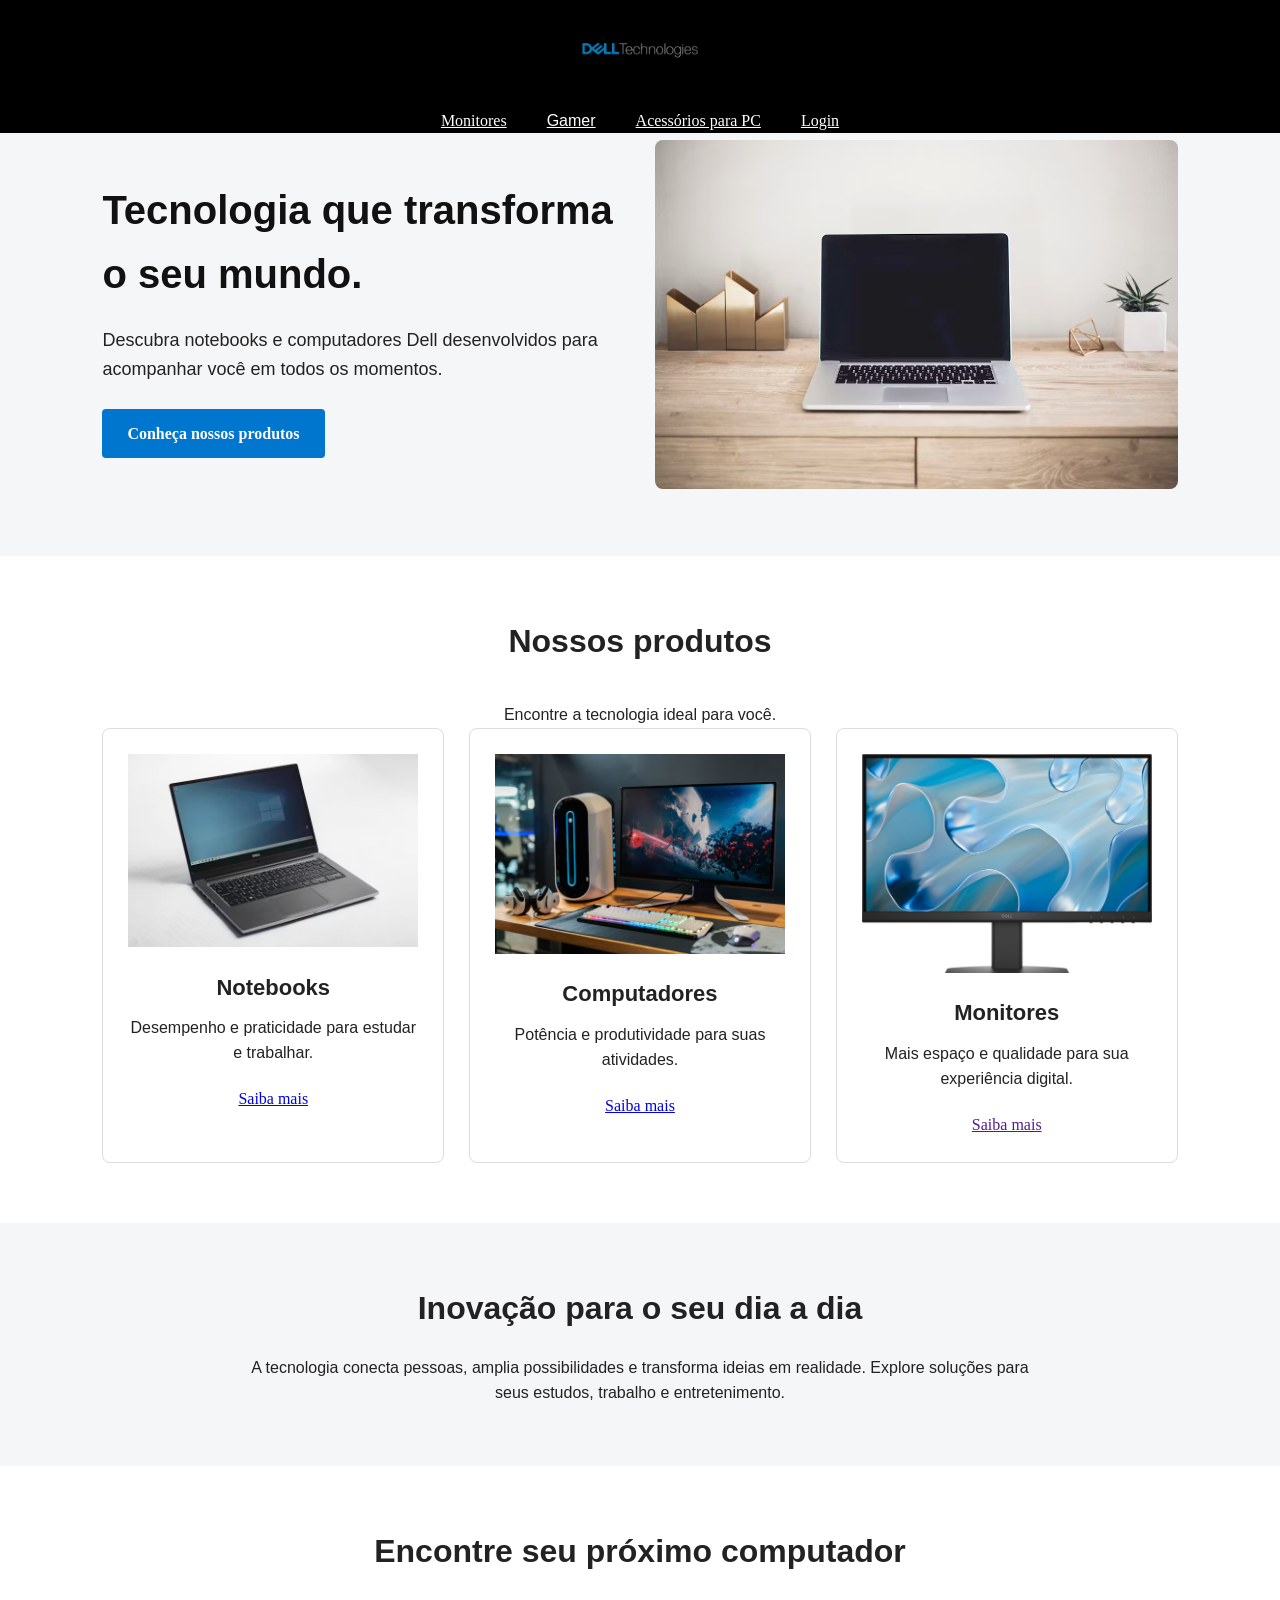
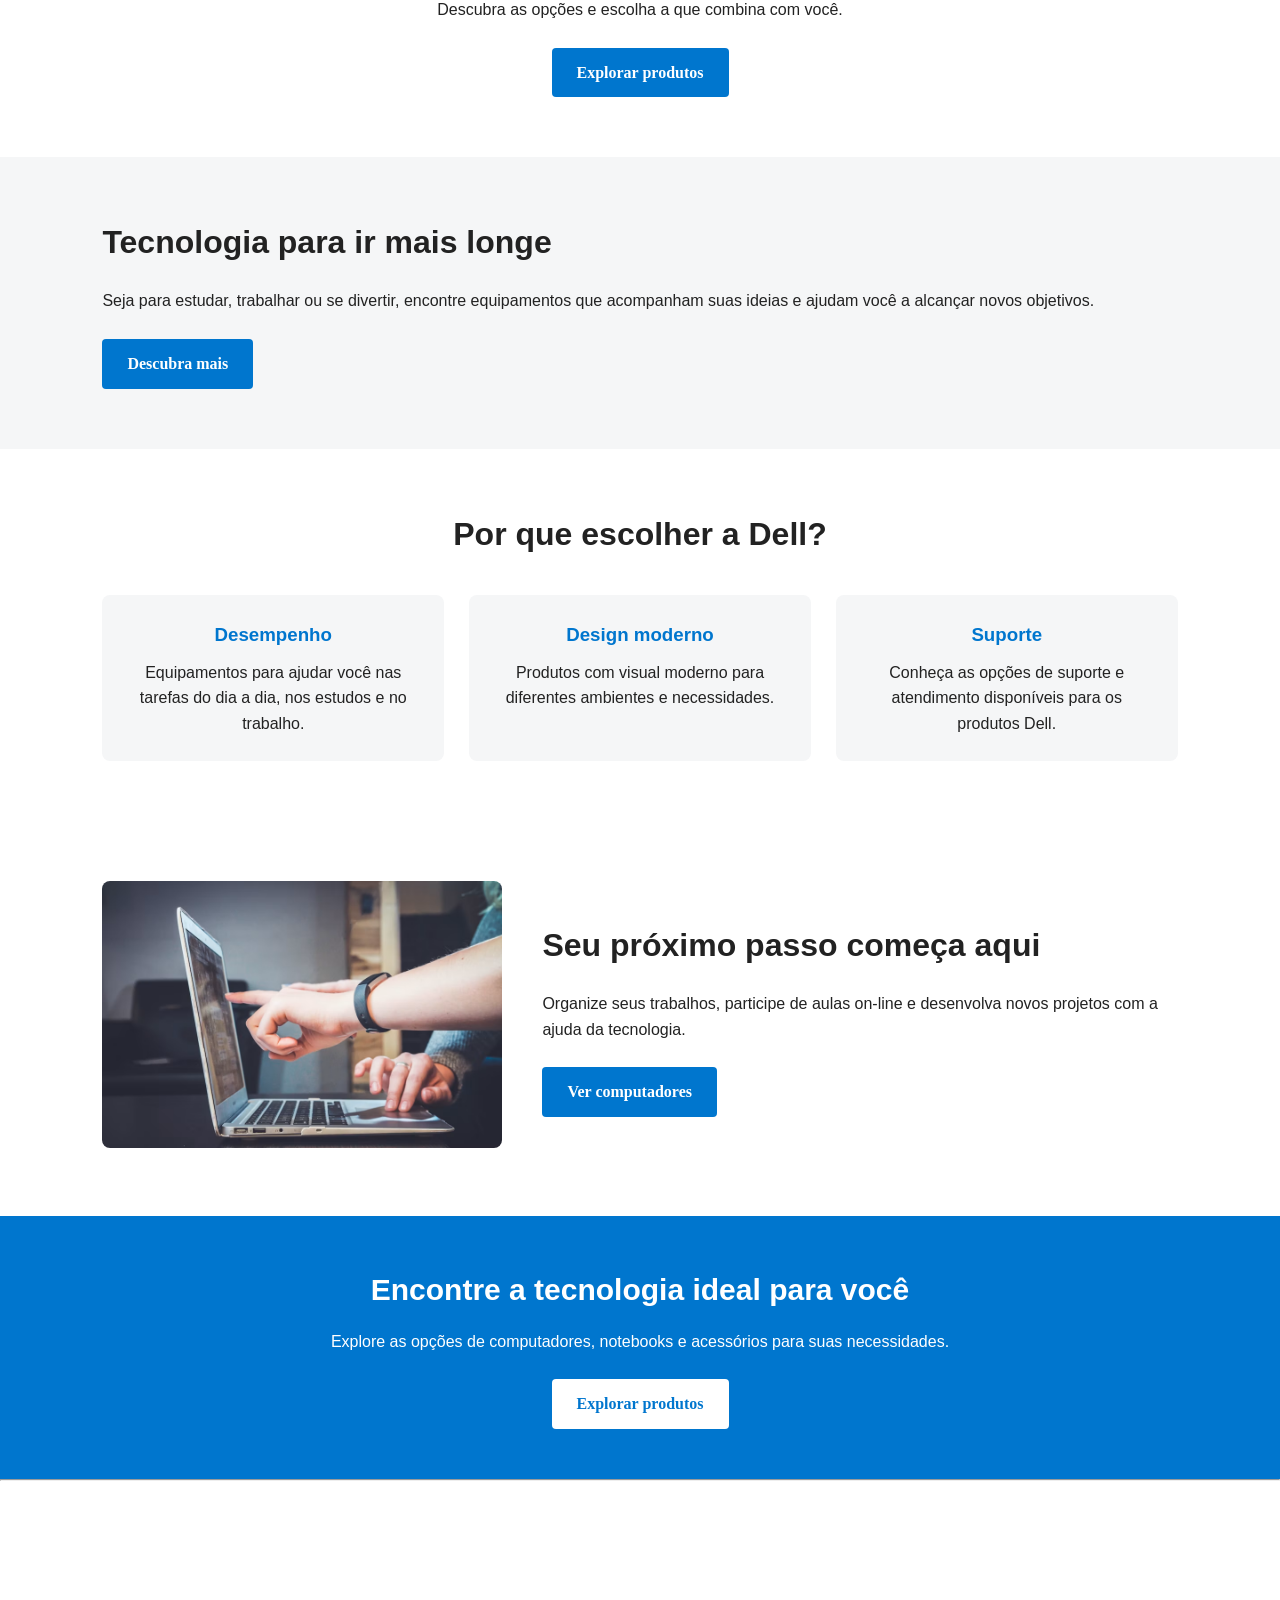
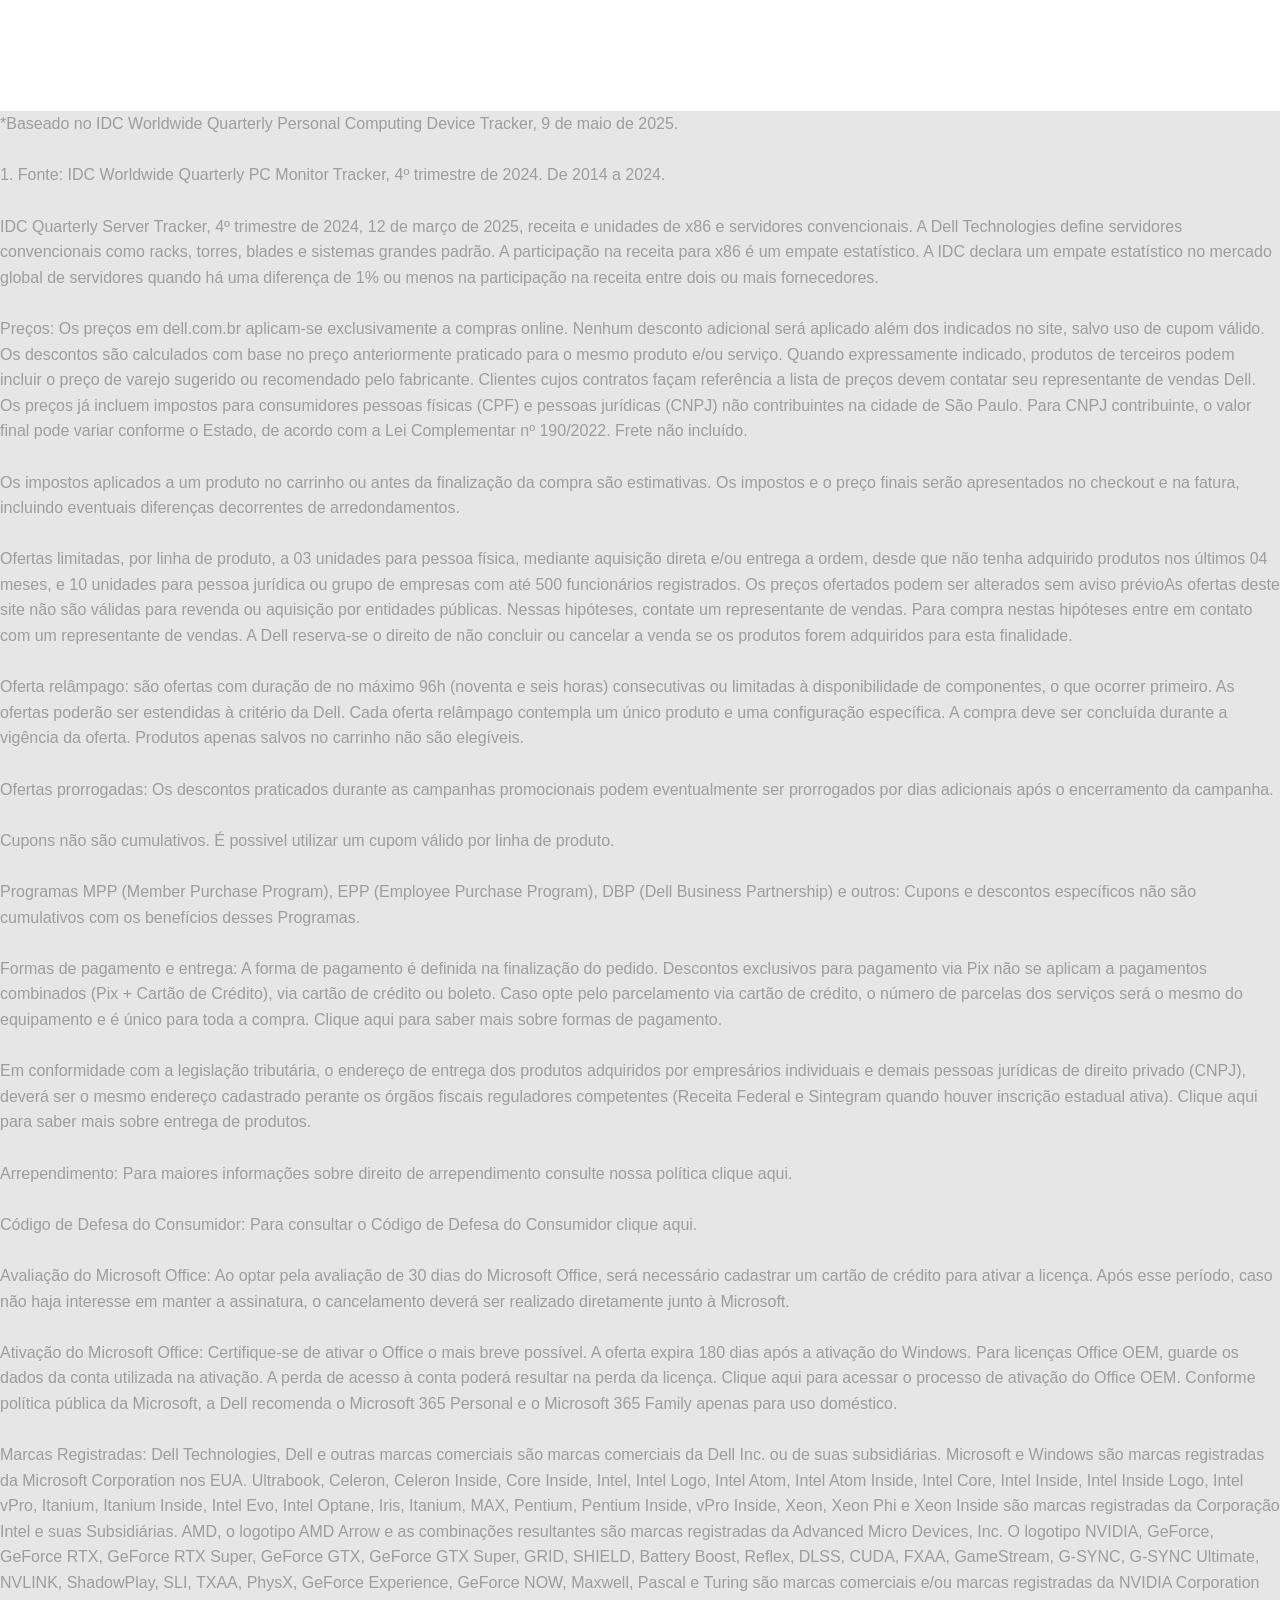
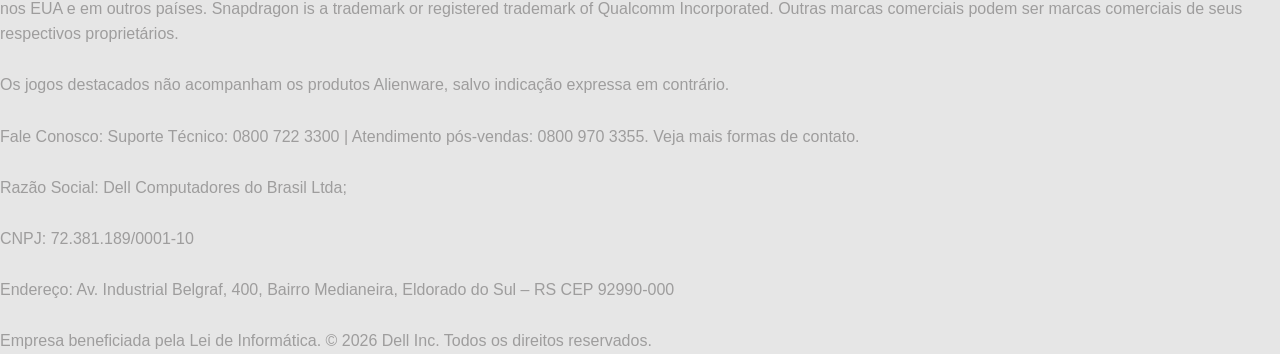
==== commit 41162534: "ultimo att" ====
--- a/index.html
+++ b/index.html
@@ -229,7 +229,7 @@
     <br>
 
     <footer class="rodape">
-        <p>*Baseado no IDC Worldwide Quarterly Personal Computing Device Tracker, 9 de maio de 2025.<br>
+        <p class="rodapee">*Baseado no IDC Worldwide Quarterly Personal Computing Device Tracker, 9 de maio de 2025.<br>
         <br>
         1. Fonte: IDC Worldwide Quarterly PC Monitor Tracker, 4º trimestre de 2024. De 2014 a 2024.<br>
         <br>
--- a/style.css
+++ b/style.css
@@ -202,6 +202,10 @@
     height: auto;
     border-radius: 8px;
 }
+.rodapee{
+    color: rgb(158, 157, 157);
+  }
+  
 
 .estudantes-texto {
     flex: 1;
